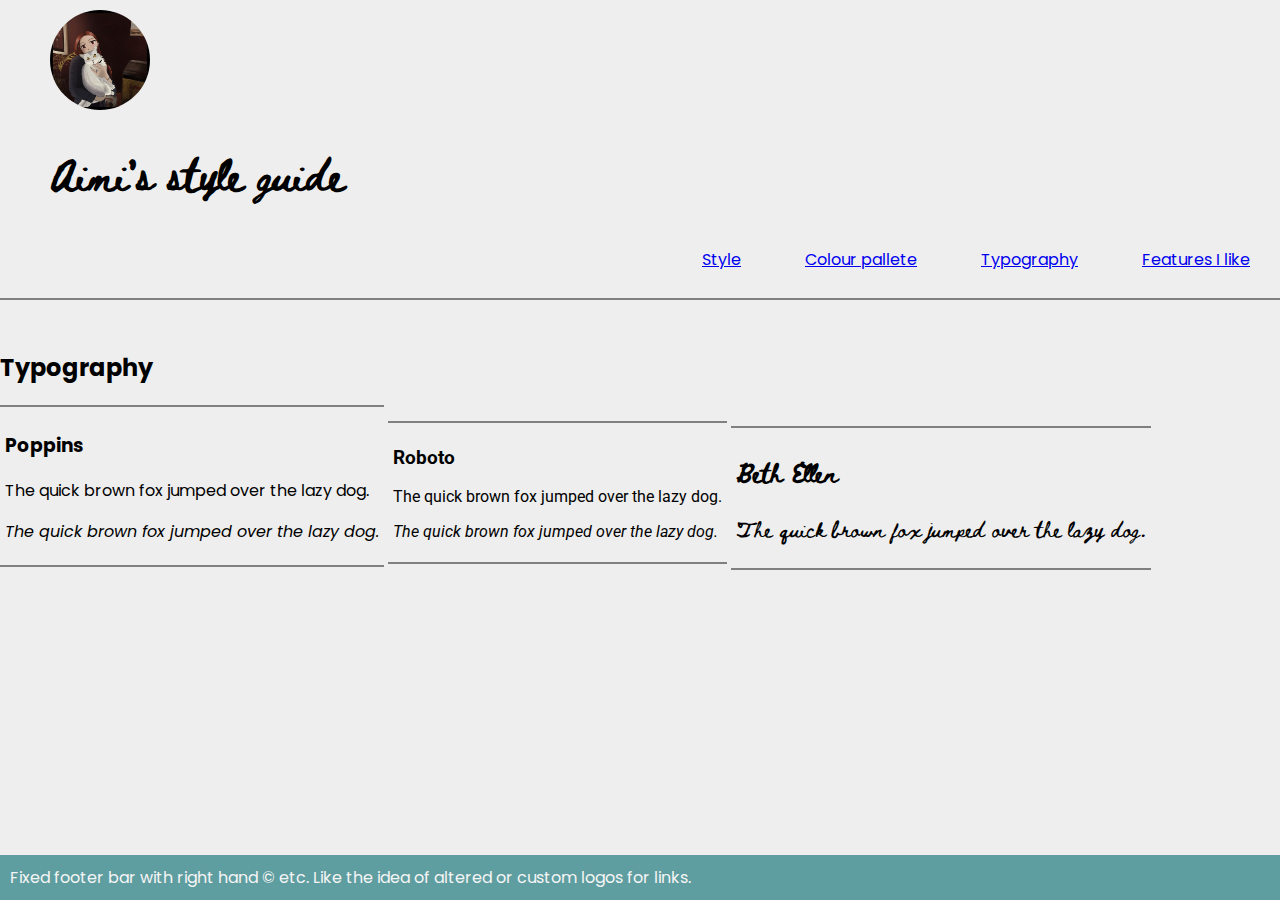
==== typography.html @ fa41dda7 "splitting out a page" ====
<!DOCTYPE html>
<html>
<head>
<title>AG's Design Guide</title>
<link href="styles.css" rel="stylesheet">
<link rel="preconnect" href="https://fonts.gstatic.com">
<link href="https://fonts.googleapis.com/css2?family=Poppins:ital,wght@0,100;0,400;0,700;1,100&display=swap" rel="stylesheet">
<link href="https://fonts.googleapis.com/css2?family=Roboto:ital,wght@0,100;0,700;1,400&display=swap" rel="stylesheet">
<link href="https://fonts.googleapis.com/css2?family=Beth+Ellen&display=swap" rel="stylesheet">
</head>
<body>
    <header>
        <img alt="Nav avatar or logo" src="Aimi.jpeg">
        <h1>Aimi's style guide</h1>
        <nav>
            <ul>
                
                <li><a href="/#Style">Style</a></li>
                <li><a href="/#Pallete">Colour pallete</a></li>
                <li><a href="Typography">Typography</a></li>
                <li><a href="/#Features">Features I like</a></li>
            </ul>
        </nav>
    </header> 
<section id="Typography">
    <h2>Typography</h2>
    <div class="fontcontainer">
        <h3>Poppins</h3>
        <p>The quick brown fox jumped over the lazy dog.</p>
        <p class="italic">The quick brown fox jumped over the lazy dog.</p>
    </div>
    <div class="fontcontainer font2">
        <h3>Roboto</h3>
        <p>The quick brown fox jumped over the lazy dog.</p>
        <p class="italic">The quick brown fox jumped over the lazy dog.</p>
    </div>
    <div class="fontcontainer font3">
        <h3>Beth Ellen</h3>
        <p>The quick brown fox jumped over the lazy dog.</p>
    </div>
</section>
<footer>Fixed footer bar with right hand &copy; etc.  Like the idea of altered or custom logos for links.</footer>   
</body>
</html>
---- styles.css ----
html {
    box-sizing: border-box;
    margin: 0;
    padding: 0;
    font-family: 'Poppins', sans-serif;
}

body {
    margin: 0;
    padding: 0;
    background-color: rgb(238, 238, 238);
}

header {
    background-color: rgb(238, 238, 238);
    position: fixed;
    width: 100%;
    top: 0;
    margin: 0;
    padding: 10px 50px;
    z-index: 1;
    border-bottom: 2px solid grey;
}

h1 {
    font-family: 'Beth Ellen', cursive;
}

img {
    border-radius: 50%;
    width: 100px;
    height: 100px;
}

nav {
    float: right;
    display: block;
    margin-right: 50px;
}

nav li {
    display: inline-block;
    margin: 0 30px;
}

main {
    padding: 50px 250px;
    position: relative;
    top: 300px;
}

.colourContainer {
    display: inline-block;
}

.colour1 {
    display: block;
    background-color: rgba(34, 34, 59, 1);
    height: 100px;
    width: 100px;
    margin: 5px;
    border-radius: 50%;
    text-align: center;
}

.strengthContainer {
    margin: 25px;
}

.colourswatch {
    height: 100px;
    width: 150px;
}

.colour1-100 {
    background-color: rgba(34, 34, 59, 1);
}

.colour1-80 {
    background-color: rgba(34, 34, 59, 0.8);
}

.colour1-60 {
    background-color: rgba(34, 34, 59, 0.6);
}

.colour1-40 {
    background-color: rgba(34, 34, 59, 0.4);
}

.colour1-20 {
    background-color: rgba(34, 34, 59, 0.2);
}


.colour2 {
    display: block;
    background-color: rgba(74, 78, 105, 1);
    height: 100px;
    width: 100px;
    margin: 5px;
    border-radius: 50%;
    text-align: center;
}

.colour2-100 {
    background-color: rgba(74, 78, 105, 1);
}

.colour2-80 {
    background-color: rgba(74, 78, 105, 0.8);
}

.colour2-60 {
    background-color: rgba(74, 78, 105, 0.6);
}

.colour2-40 {
    background-color: rgba(74, 78, 105, 0.4);
}

.colour2-20 {
    background-color: rgba(74, 78, 105, 0.2);
}

.colour3 {
    display: block;
    background-color: rgba(154, 140, 152, 1);
    height: 100px;
    width: 100px;
    margin: 5px;
    border-radius: 50%;
    text-align: center;
}

.colour3-100 {
    background-color: rgba(154, 140, 152, 1);
}

.colour3-80 {
    background-color: rgba(154, 140, 152, 0.8);
}

.colour3-60 {
    background-color: rgba(154, 140, 152, 0.6);
}

.colour3-40 {
    background-color: rgba(154, 140, 152, 0.4);
}

.colour3-20 {
    background-color: rgba(154, 140, 152, 0.2);
}

.colour4 {
    display: block;
    background-color: rgba(201, 173, 167, 1);
    height: 100px;
    width: 100px;
    margin: 5px;
    border-radius: 50%;
    text-align: center;
}

.colour4-100 {
    background-color: rgba(201, 173, 167, 1);
}

.colour4-80 {
    background-color: rgba(201, 173, 167, 0.8);
}

.colour4-60 {
    background-color: rgba(201, 173, 167, 0.6);
}

.colour4-40 {
    background-color: rgba(201, 173, 167, 0.4);
}

.colour4-20 {
    background-color: rgba(201, 173, 167, 0.2);
}

.colour5 {
    display: block;
    background-color: rgba(242, 233, 228, 1);
    height: 100px;
    width: 100px;
    margin: 5px;
    border-radius: 50%;
    text-align: center;
}

.colour5-100 {
    background-color: rgba(242, 233, 228, 1);
}

.colour5-80 {
    background-color: rgba(242, 233, 228, 0.8);
}

.colour5-60 {
    background-color: rgba(242, 233, 228, 0.6);
}

.colour5-40 {
    background-color: rgba(242, 233, 228, 0.4);
}

.colour5-20 {
    background-color: rgba(242, 233, 228, 0.2);
}

.colourDetails {
    border-bottom: 2px solid grey;
    width: 200px;
}

.fontcontainer {
    border-top: 2px solid grey;
    border-bottom: 2px solid grey;
    display: inline-block;
    padding: 5px;
}

.italic {
    font-style: italic;
}

.font2 {
    font-family: 'Roboto', sans-serif;
}

.font3 {
    font-family: 'Beth Ellen', 'cursive';
}

.neumopanel {
    padding: 30px;
    border-radius: 57px;
    background: #eeeeee;
    box-shadow:  -27px 27px 54px #ababab,
             27px -27px 54px #ffffff;
}

#Typography {
    margin-top: 350px;
}

footer {
    position: fixed;
    bottom: 0;
    width: 100%;
    background-color: cadetblue;
    color: whitesmoke;
    padding: 10px;
}
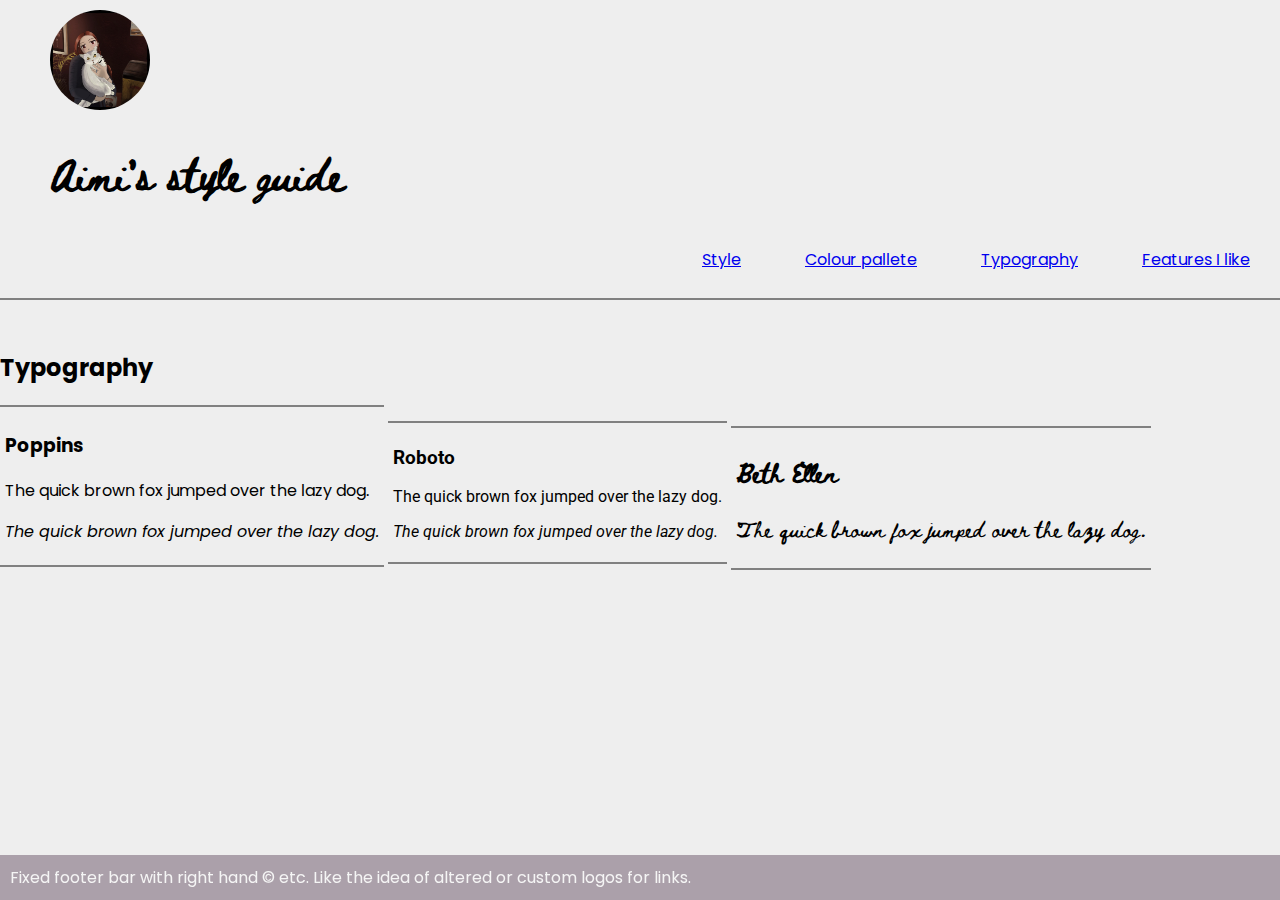
==== commit a62d5218: "trying to fix links back to homepg" ====
--- a/typography.html
+++ b/typography.html
@@ -15,10 +15,10 @@
         <nav>
             <ul>
                 
-                <li><a href="/#Style">Style</a></li>
-                <li><a href="/#Pallete">Colour pallete</a></li>
+                <li><a href="index.html/#Style">Style</a></li>
+                <li><a href="index.html/#Pallete">Colour pallete</a></li>
                 <li><a href="Typography">Typography</a></li>
-                <li><a href="/#Features">Features I like</a></li>
+                <li><a href="index.html/#Features">Features I like</a></li>
             </ul>
         </nav>
     </header> 
--- a/styles.css
+++ b/styles.css
@@ -253,7 +253,7 @@
     position: fixed;
     bottom: 0;
     width: 100%;
-    background-color: cadetblue;
+    background-color: rgba(154, 140, 152, 0.8);
     color: whitesmoke;
     padding: 10px;
 }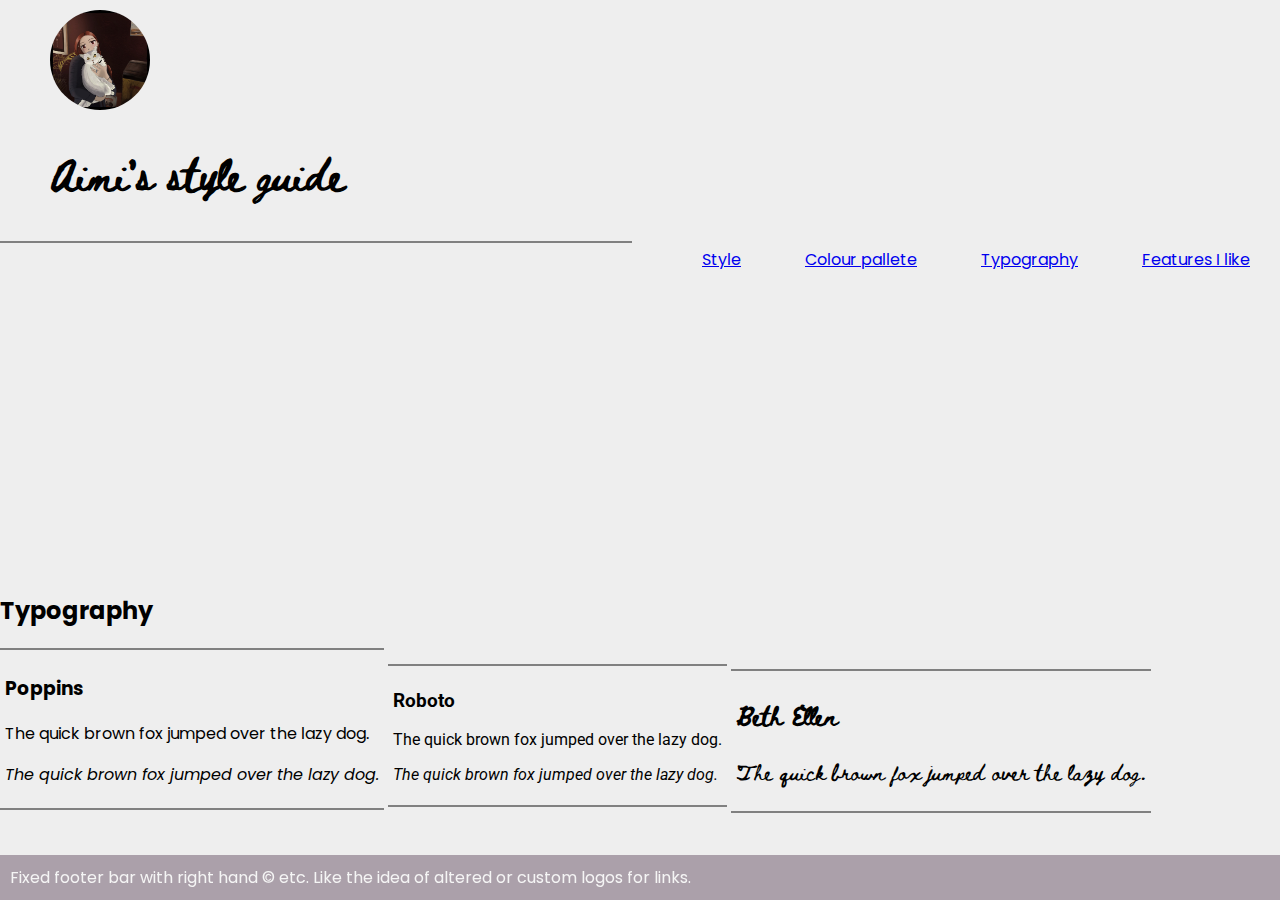
==== commit 8ab2544e: "updates to nav" ====
--- a/typography.html
+++ b/typography.html
@@ -14,11 +14,10 @@
         <h1>Aimi's style guide</h1>
         <nav>
             <ul>
-                
-                <li><a href="index.html/#Style">Style</a></li>
-                <li><a href="index.html/#Pallete">Colour pallete</a></li>
+                <li><a href="./#Style">Style</a></li>
+                <li><a href="./#Pallete">Colour pallete</a></li>
                 <li><a href="Typography">Typography</a></li>
-                <li><a href="index.html/#Features">Features I like</a></li>
+                <li><a href="./#Features">Features I like</a></li>
             </ul>
         </nav>
     </header> 
--- a/styles.css
+++ b/styles.css
@@ -13,12 +13,9 @@
 
 header {
     background-color: rgb(238, 238, 238);
-    position: fixed;
     width: 100%;
-    top: 0;
     margin: 0;
     padding: 10px 50px;
-    z-index: 1;
     border-bottom: 2px solid grey;
 }
 
@@ -33,9 +30,11 @@
 }
 
 nav {
+    position: sticky;
+    top: 0;
+    margin-right: 50px;
     float: right;
-    display: block;
-    margin-right: 50px;
+    background-color: rgb(238, 238, 238);
 }
 
 nav li {
@@ -45,8 +44,6 @@
 
 main {
     padding: 50px 250px;
-    position: relative;
-    top: 300px;
 }
 
 .colourContainer {
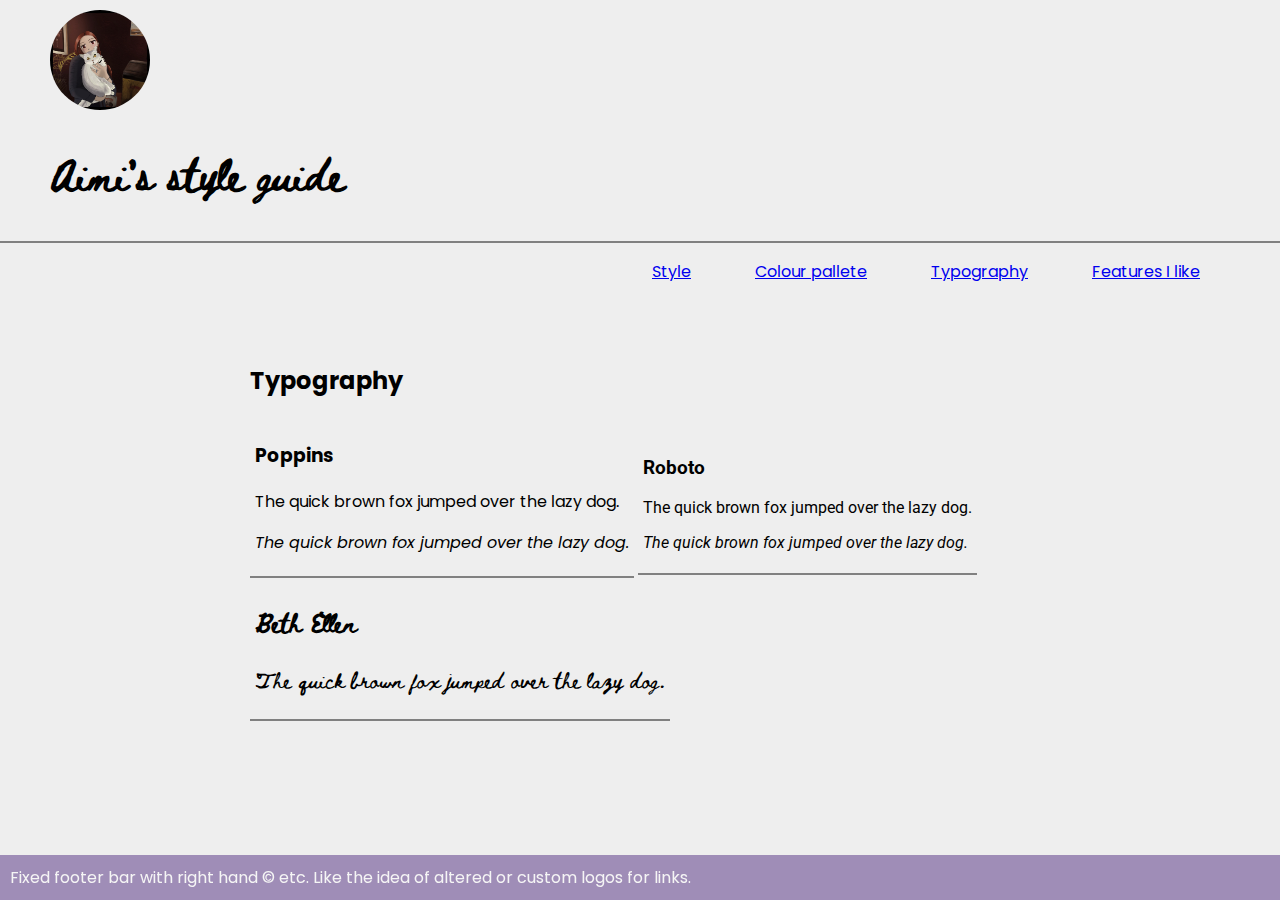
==== commit 4e7e8415: "further tidy ups" ====
--- a/typography.html
+++ b/typography.html
@@ -12,15 +12,15 @@
     <header>
         <img alt="Nav avatar or logo" src="Aimi.jpeg">
         <h1>Aimi's style guide</h1>
-        <nav>
-            <ul>
-                <li><a href="./#Style">Style</a></li>
-                <li><a href="./#Pallete">Colour pallete</a></li>
-                <li><a href="Typography">Typography</a></li>
-                <li><a href="./#Features">Features I like</a></li>
-            </ul>
-        </nav>
-    </header> 
+    </header>
+    <nav>
+        <ul>
+            <li><a href="./#Style">Style</a></li>
+            <li><a href="./#Pallete">Colour pallete</a></li>
+            <li><a href="Typography">Typography</a></li>
+            <li><a href="./#Features">Features I like</a></li>
+        </ul>
+    </nav> 
 <section id="Typography">
     <h2>Typography</h2>
     <div class="fontcontainer">
--- a/styles.css
+++ b/styles.css
@@ -52,7 +52,7 @@
 
 .colour1 {
     display: block;
-    background-color: rgba(34, 34, 59, 1);
+    background-color: rgba(106, 76, 147, 1);
     height: 100px;
     width: 100px;
     margin: 5px;
@@ -70,29 +70,29 @@
 }
 
 .colour1-100 {
-    background-color: rgba(34, 34, 59, 1);
+    background-color: rgba(106, 76, 147, 1);
 }
 
 .colour1-80 {
-    background-color: rgba(34, 34, 59, 0.8);
+    background-color: rgba(106, 76, 147, 0.8);
 }
 
 .colour1-60 {
-    background-color: rgba(34, 34, 59, 0.6);
+    background-color: rgba(106, 76, 147, 0.6);
 }
 
 .colour1-40 {
-    background-color: rgba(34, 34, 59, 0.4);
+    background-color: rgba(106, 76, 147, 0.4);
 }
 
 .colour1-20 {
-    background-color: rgba(34, 34, 59, 0.2);
+    background-color: rgba(106, 76, 147, 0.2);
 }
 
 
 .colour2 {
     display: block;
-    background-color: rgba(74, 78, 105, 1);
+    background-color: rgba(25, 130, 196, 1);
     height: 100px;
     width: 100px;
     margin: 5px;
@@ -101,28 +101,28 @@
 }
 
 .colour2-100 {
-    background-color: rgba(74, 78, 105, 1);
+    background-color: rgba(25, 130, 196, 1);
 }
 
 .colour2-80 {
-    background-color: rgba(74, 78, 105, 0.8);
+    background-color: rgba(25, 130, 196, 0.8);
 }
 
 .colour2-60 {
-    background-color: rgba(74, 78, 105, 0.6);
+    background-color: rgba(25, 130, 196, 0.6);
 }
 
 .colour2-40 {
-    background-color: rgba(74, 78, 105, 0.4);
+    background-color: rgba(25, 130, 196, 0.4);
 }
 
 .colour2-20 {
-    background-color: rgba(74, 78, 105, 0.2);
+    background-color: rgba(25, 130, 196, 0.2);
 }
 
 .colour3 {
     display: block;
-    background-color: rgba(154, 140, 152, 1);
+    background-color: rgba(138, 201, 38, 1);
     height: 100px;
     width: 100px;
     margin: 5px;
@@ -131,28 +131,28 @@
 }
 
 .colour3-100 {
-    background-color: rgba(154, 140, 152, 1);
+    background-color: rgba(138, 201, 38, 1);
 }
 
 .colour3-80 {
-    background-color: rgba(154, 140, 152, 0.8);
+    background-color: rgba(138, 201, 38, 0.8);
 }
 
 .colour3-60 {
-    background-color: rgba(154, 140, 152, 0.6);
+    background-color: rgba(138, 201, 38, 0.6);
 }
 
 .colour3-40 {
-    background-color: rgba(154, 140, 152, 0.4);
+    background-color: rgba(138, 201, 38, 0.4);
 }
 
 .colour3-20 {
-    background-color: rgba(154, 140, 152, 0.2);
+    background-color: rgba(138, 201, 38, 0.2);
 }
 
 .colour4 {
     display: block;
-    background-color: rgba(201, 173, 167, 1);
+    background-color: rgba(255, 202, 58, 1);
     height: 100px;
     width: 100px;
     margin: 5px;
@@ -161,28 +161,28 @@
 }
 
 .colour4-100 {
-    background-color: rgba(201, 173, 167, 1);
+    background-color: rgba(255, 202, 58, 1);
 }
 
 .colour4-80 {
-    background-color: rgba(201, 173, 167, 0.8);
+    background-color: rgba(255, 202, 58, 0.8);
 }
 
 .colour4-60 {
-    background-color: rgba(201, 173, 167, 0.6);
+    background-color: rgba(255, 202, 58, 0.6);
 }
 
 .colour4-40 {
-    background-color: rgba(201, 173, 167, 0.4);
+    background-color: rgba(255, 202, 58, 0.4);
 }
 
 .colour4-20 {
-    background-color: rgba(201, 173, 167, 0.2);
+    background-color: rgba(255, 202, 58, 0.2);
 }
 
 .colour5 {
     display: block;
-    background-color: rgba(242, 233, 228, 1);
+    background-color: rgba(255, 89, 94, 1);
     height: 100px;
     width: 100px;
     margin: 5px;
@@ -191,23 +191,23 @@
 }
 
 .colour5-100 {
-    background-color: rgba(242, 233, 228, 1);
+    background-color: rgba(255, 89, 94, 1);
 }
 
 .colour5-80 {
-    background-color: rgba(242, 233, 228, 0.8);
+    background-color: rgba(255, 89, 94, 0.8);
 }
 
 .colour5-60 {
-    background-color: rgba(242, 233, 228, 0.6);
+    background-color: rgba(255, 89, 94, 0.6);
 }
 
 .colour5-40 {
-    background-color: rgba(242, 233, 228, 0.4);
+    background-color: rgba(255, 89, 94, 0.4);
 }
 
 .colour5-20 {
-    background-color: rgba(242, 233, 228, 0.2);
+    background-color: rgba(255, 89, 94, 0.2);
 }
 
 .colourDetails {
@@ -216,7 +216,6 @@
 }
 
 .fontcontainer {
-    border-top: 2px solid grey;
     border-bottom: 2px solid grey;
     display: inline-block;
     padding: 5px;
@@ -243,14 +242,15 @@
 }
 
 #Typography {
-    margin-top: 350px;
+    margin-top: 50px;
+    padding: 50px 250px;
 }
 
 footer {
     position: fixed;
     bottom: 0;
     width: 100%;
-    background-color: rgba(154, 140, 152, 0.8);
+    background-color: rgba(106, 76, 147, 0.6);
     color: whitesmoke;
     padding: 10px;
 }